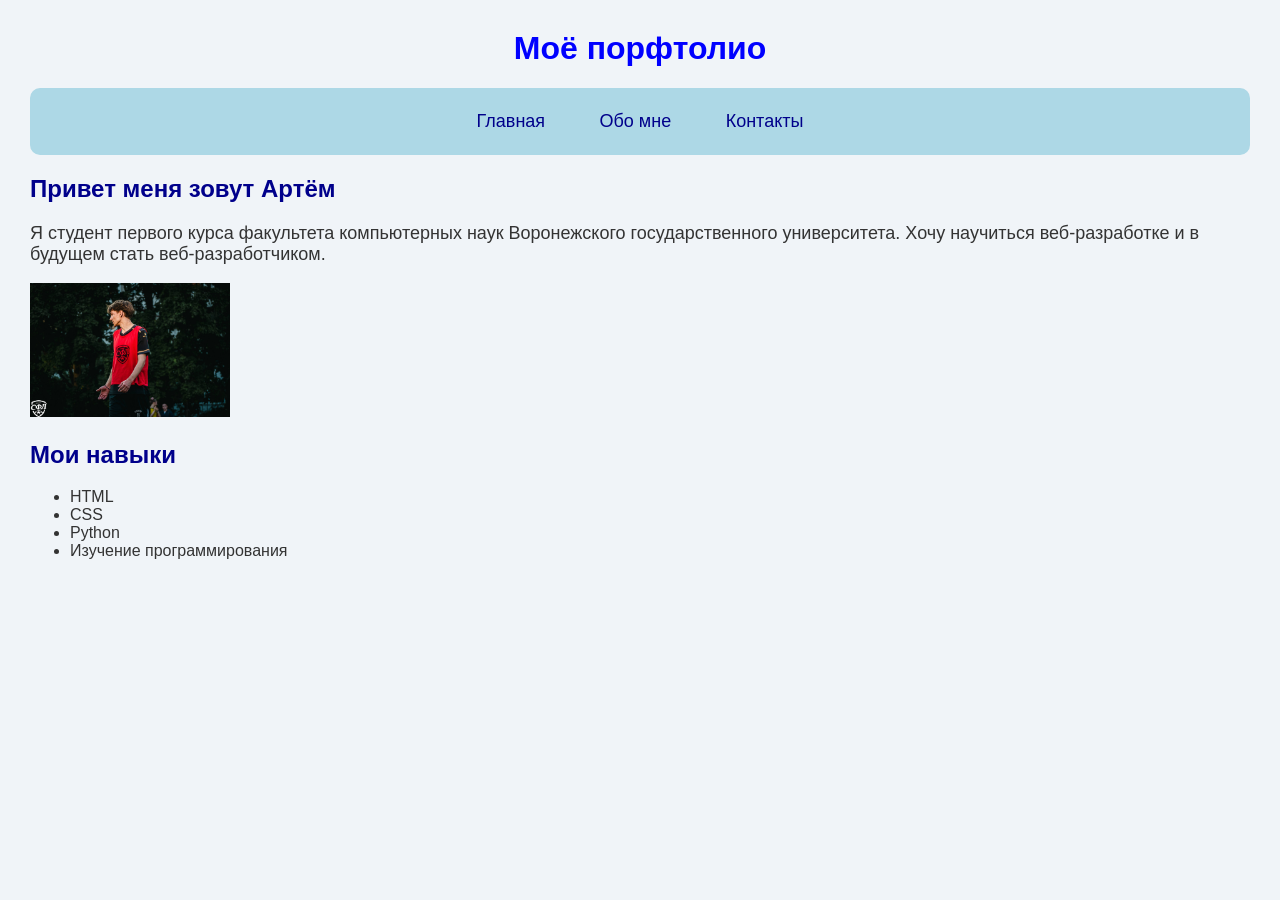
==== index.html @ 8497fdb6 "Add files via upload" ====
<!DOCTYPE html>
<html lang="ru">
  <head>
    <meta charset="UTF-8">
    <title>Моё портфолио</title>
    <link rel="stylesheet" href="style.css">
  </head>
  <body>
    <h1>Моё порфтолио</h1>
    <nav>
    <a href="index.html">Главная</a>
    <a href="about.html">Обо мне</a>
    <a href="contacts.html">Контакты</a>
</nav>
    <h2>Привет меня зовут Артём</h2>
    <p>Я студент первого курса факультета компьютерных наук Воронежского государственного университета. Хочу научиться веб-разработке и в будущем стать веб-разработчиком.</p>
    <img src="football.jfif" alt="фото">
    <h2>Мои навыки</h2>
    <ul>
      <li>HTML</li>
      <li>CSS</li>
      <li>Python</li>
      <li>Изучение программирования</li>
    </ul>
    </body>
</html>
---- style.css ----
body {
    background-color: #f0f4f8;
    font-family: Arial;
    color: #333333;
    margin: 30px;
}

h1 {
    color: blue;
    text-align: center;
}

h2 {
    color: darkblue;
}


nav {
    text-align: center;
    background-color: lightblue;
    padding: 15px;
    border-radius: 10px;
}

nav a {
    display: inline-block;
    margin: 0 10px;
    padding: 8px 15px;
    color: darkblue;
    text-decoration: none;
    font-size: 18px;
    border-radius: 5px;
}

nav a:hover {
    background-color: white;
    color: blue;
}


p {
    font-size: 18px;
}


img {
    width: 200px;
    height: auto;
}
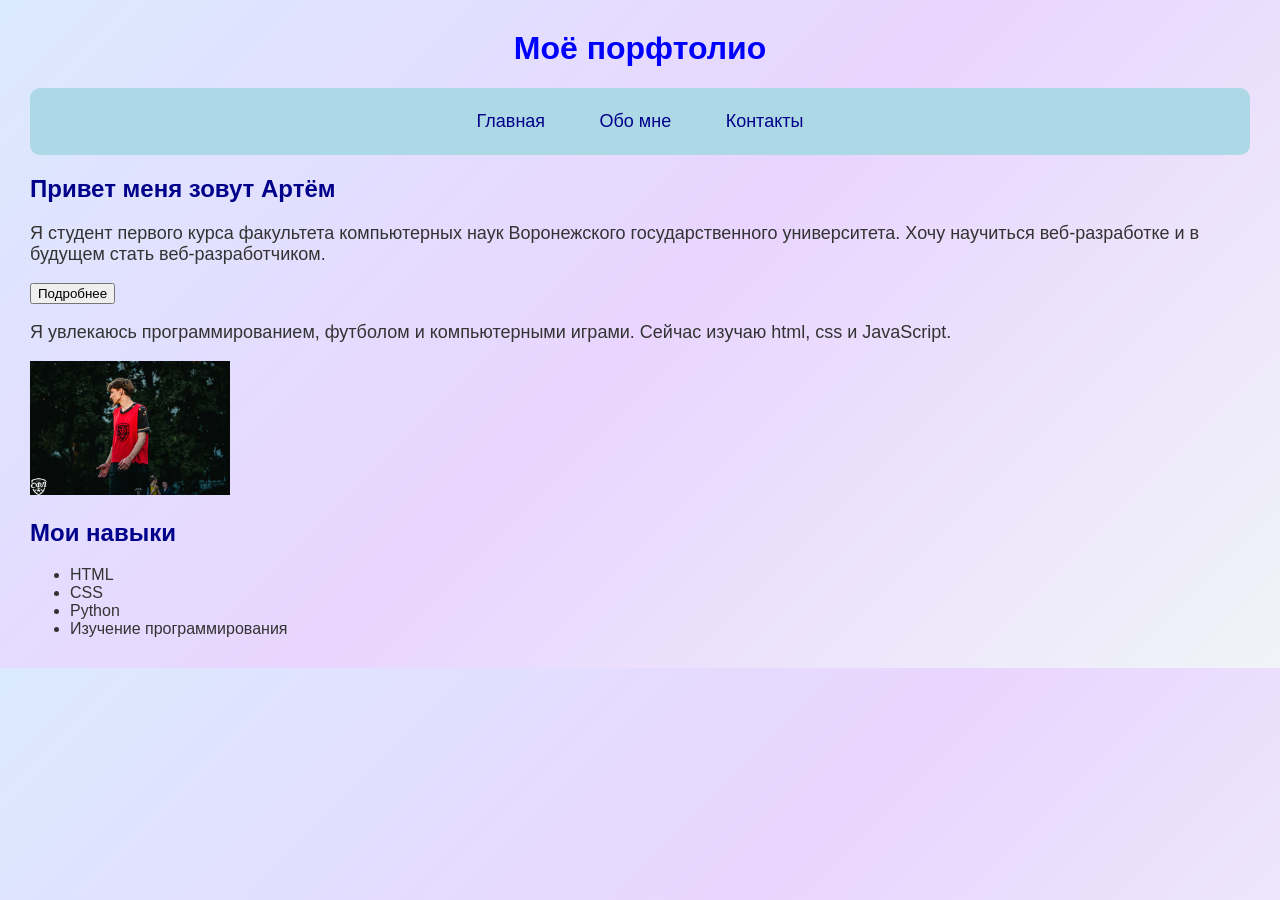
==== commit 7249eeff: "Add files via upload" ====
--- a/index.html
+++ b/index.html
@@ -4,6 +4,8 @@
     <meta charset="UTF-8">
     <title>Моё портфолио</title>
     <link rel="stylesheet" href="style.css">
+    <!-- это база просто: кодировка, язык самого сайта, подключение css и название сайта -->
+     <script src="script.js" defer></script>
   </head>
   <body>
     <h1>Моё порфтолио</h1>
@@ -11,16 +13,22 @@
     <a href="index.html">Главная</a>
     <a href="about.html">Обо мне</a>
     <a href="contacts.html">Контакты</a>
+    <!-- это шняга отвечает за навигацию на сайте т.е грубо говоря разделы между которыми переключается пользователь, в корневой папке сайта, должны быть отдельные файлы html которые как раз и отвечают за каждый из разделов-->
 </nav>
     <h2>Привет меня зовут Артём</h2>
     <p>Я студент первого курса факультета компьютерных наук Воронежского государственного университета. Хочу научиться веб-разработке и в будущем стать веб-разработчиком.</p>
+    <button id="ShowMore">Подробнее</button>
+    <p id="moreText" class="d-none">Я увлекаюсь программированием, футболом и компьютерными играми. Сейчас изучаю html, css и JavaScript.</p>
     <img src="football.jfif" alt="фото">
+    <!-- фотка обяз должна быть в папке с сайтом твоим тег alt это просто текст который будет показываться вместо картинки, это для слабовидящих и слепых.-->
     <h2>Мои навыки</h2>
+    <!-- здесь получается само тело сайта, грубо говоря вся инфа твоя-->
     <ul>
       <li>HTML</li>
       <li>CSS</li>
       <li>Python</li>
       <li>Изучение программирования</li>
+      <!-- Самый обычный маркированный список -->
     </ul>
     </body>
 </html>
--- a/style.css
+++ b/style.css
@@ -1,6 +1,6 @@
 
 body {
-    background-color: #f0f4f8;
+    background: linear-gradient(135deg, #dbeafe, #e9d5ff, #f0f4f8);
     font-family: Arial;
     color: #333333;
     margin: 30px;
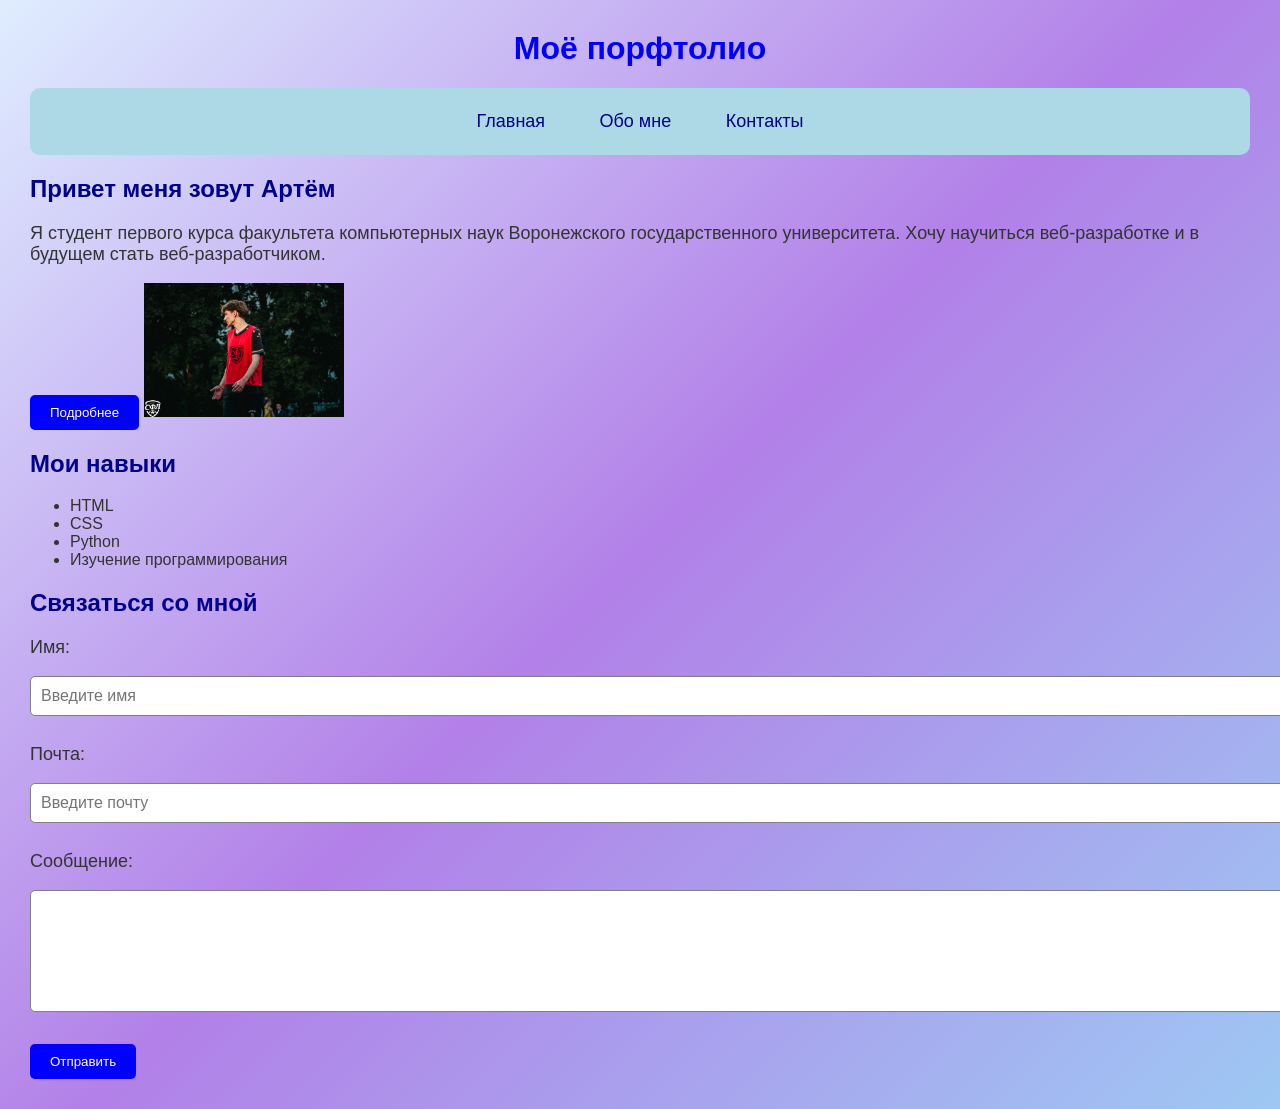
==== commit 3af33c90: "Add files via upload" ====
--- a/index.html
+++ b/index.html
@@ -30,5 +30,18 @@
       <li>Изучение программирования</li>
       <!-- Самый обычный маркированный список -->
     </ul>
+    <h2>Связаться со мной</h2>
+    <form id="ContactForm">
+      <p>Имя:</p>
+      <input type="text" id="name" placeholder="Введите имя">
+      <p>Почта:</p>
+      <input type="email" id = "email" placeholder="Введите почту">
+      <p>Сообщение:</p>
+      <textarea id="message" placeholder="Введите сообщение"> </textarea>
+      <br><br>
+      <button type="sumbit">Отправить</button>
+
+    </form>
+    <p id="result"></p>
     </body>
 </html>
--- a/style.css
+++ b/style.css
@@ -1,16 +1,16 @@
-
+/*-- вообщем это стиль твоего сайта, здесь к каждому тегу html ты можешь применить свой стиль, цвет, размер шрифта, фоy, c css лучше разбирать более подробно уже самому, здесь прям такие базовые понятия используются */
 body {
-    background: linear-gradient(135deg, #dbeafe, #e9d5ff, #f0f4f8);
+    background: linear-gradient(135deg, #dfedff, #b280e8, #9ec8f3);
     font-family: Arial;
     color: #333333;
     margin: 30px;
 }
-
+/* ради примера смотри здесь вот стиль для тега h1, он делает текст синим и выравнивает его по центру и делает задний фон под указнный цвет -->*/
 h1 {
     color: blue;
     text-align: center;
 }
-
+/* стиль для тега h2, делает текст темно-синим -->*/
 h2 {
     color: darkblue;
 }
@@ -22,7 +22,7 @@
     padding: 15px;
     border-radius: 10px;
 }
-
+/* стиль для тега a, делает текст синим и убирает подчеркивание -->*/
 nav a {
     display: inline-block;
     margin: 0 10px;
@@ -48,4 +48,32 @@
     width: 200px;
     height: auto;
 }
-
+.d-none{
+    display: none
+}
+button{
+    background-color: blue;
+    color: white;
+    padding: 10px 20px;
+    border: none;
+    border-radius: 5px;
+    cursor: pointer
+}
+input, textarea {
+    width: 300%;
+    padding: 10px;
+    margin-bottom: 10px;
+    border: 1px solid gray;
+    border-radius: 5px;
+    font-size: 16px;
+}
+textarea {
+    height: 100px;
+}
+form {
+    margin-top: 20px;
+}
+#result{
+    color: green;
+    font-weight: bold;
+}
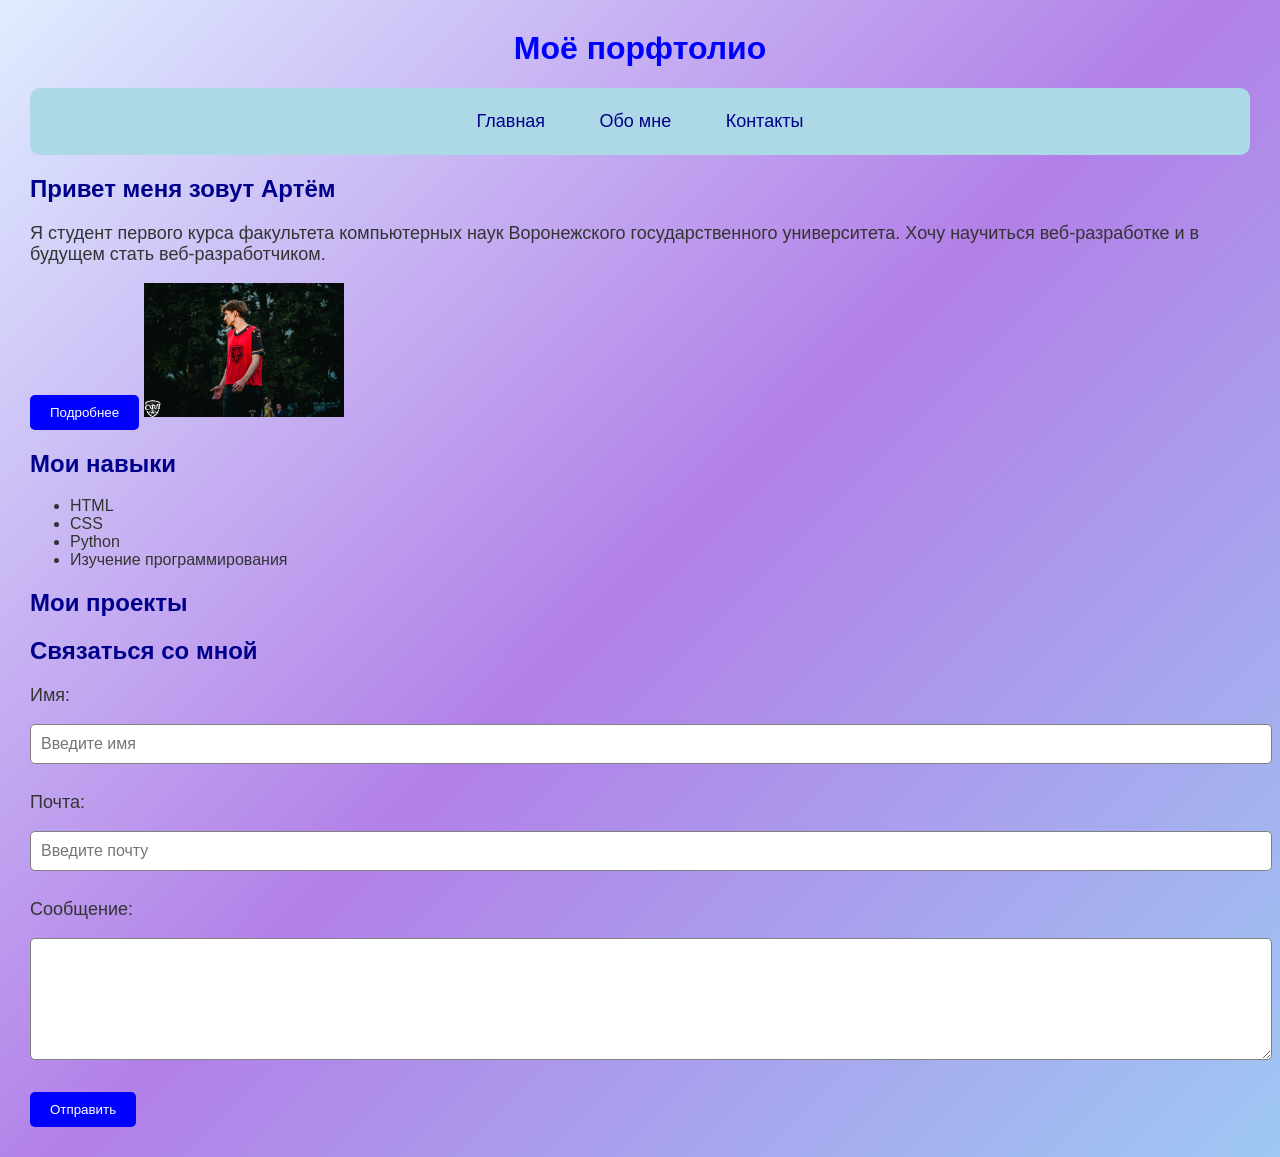
==== commit 4ab2736d: "Add files via upload" ====
--- a/index.html
+++ b/index.html
@@ -30,6 +30,8 @@
       <li>Изучение программирования</li>
       <!-- Самый обычный маркированный список -->
     </ul>
+    <h2>Мои проекты</h2>
+    <div id="projects"></div>
     <h2>Связаться со мной</h2>
     <form id="ContactForm">
       <p>Имя:</p>
--- a/style.css
+++ b/style.css
@@ -60,7 +60,7 @@
     cursor: pointer
 }
 input, textarea {
-    width: 300%;
+    width: 100%;
     padding: 10px;
     margin-bottom: 10px;
     border: 1px solid gray;
@@ -76,4 +76,17 @@
 #result{
     color: green;
     font-weight: bold;
+}
+.projects-card {
+    background-color: white;
+    padding: 20px;
+    margin: 15px 0;
+    border-radius: 10px;
+    border: 1px solid lightgray;
+}
+.projects-card h3 {
+    color: darkblue;
+}
+.projects-card p {
+    font-size: 16px;
 }
